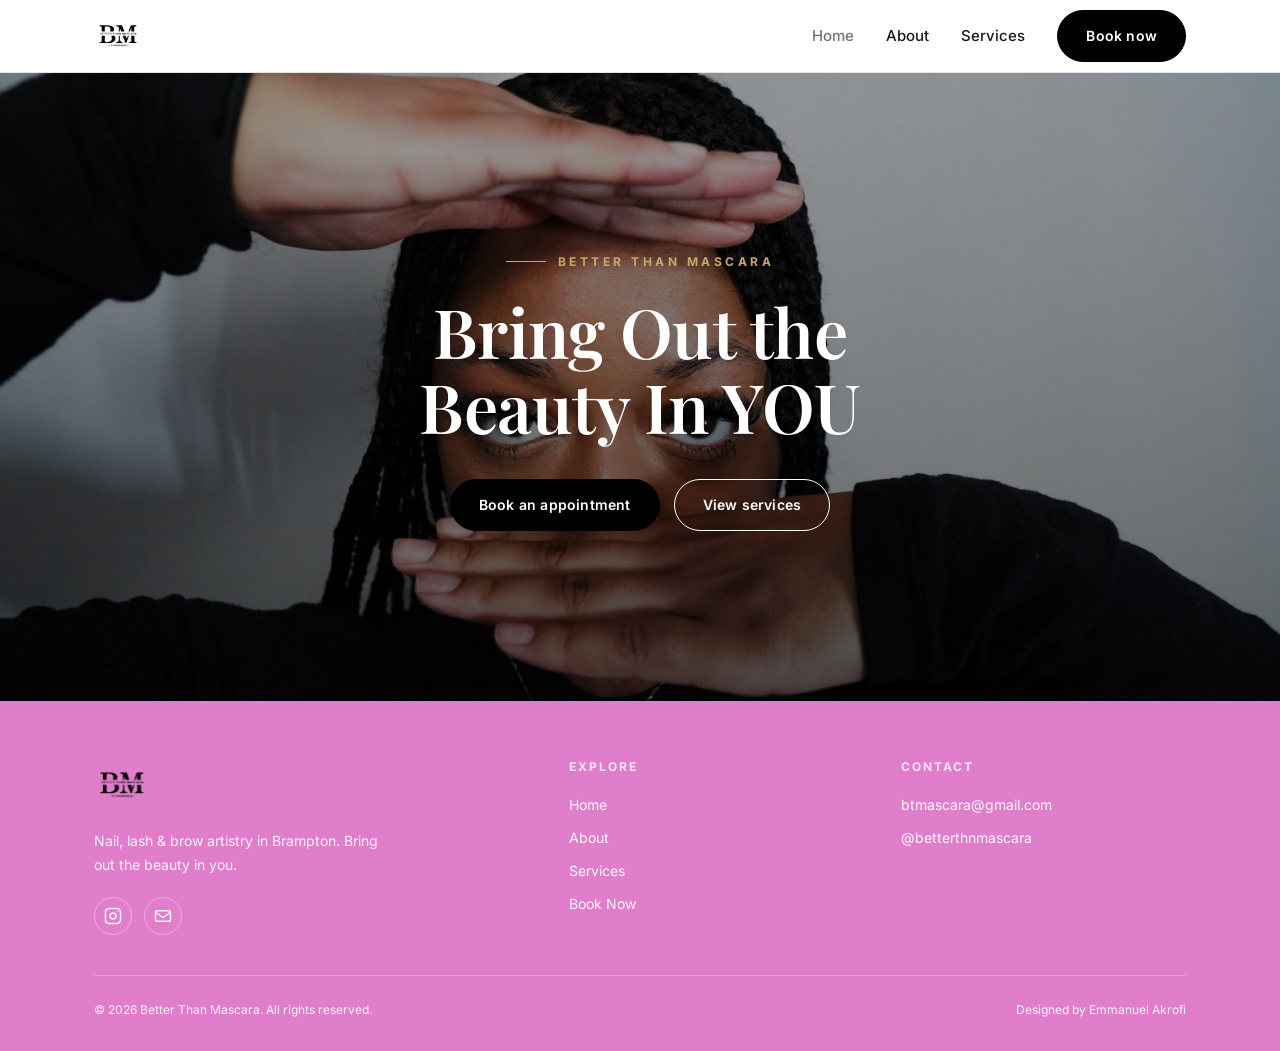
==== index.html @ 91dcf65e "Initial commit: Better Than Mascara website Static site for a Brampton nail & lash tech — home, abou" ====
<!DOCTYPE html>
<html lang="en">
<head>
  <meta charset="UTF-8" />
  <meta name="viewport" content="width=device-width, initial-scale=1.0" />
  <title>Better Than Mascara | Nail & Lash Tech in Brampton</title>
  <meta name="description" content="Better Than Mascara — Nail and lash services in Brampton. Book your appointment today." />
  <link rel="icon" type="image/png" href="images/logo.png" />
  <link rel="preconnect" href="https://fonts.googleapis.com" />
  <link rel="preconnect" href="https://fonts.gstatic.com" crossorigin />
  <link href="https://fonts.googleapis.com/css2?family=Playfair+Display:wght@500;600;700&family=Inter:wght@400;500;600;700&display=swap" rel="stylesheet" />
  <link rel="stylesheet" href="css/styles.css" />
</head>
<body>
  <header class="navbar">
    <div class="container">
      <a href="index.html" class="logo"><img src="images/logo.png" alt="Better Than Mascara" /></a>
      <nav class="nav-links">
        <a href="index.html">Home</a>
        <a href="about.html">About</a>
        <a href="services.html">Services</a>
        <a href="book.html" class="btn btn-primary">Book now</a>
      </nav>
      <button class="mobile-menu-btn" aria-label="Toggle menu">
        <span></span>
        <span></span>
        <span></span>
      </button>
    </div>
  </header>

  <main>
    <section class="hero">
      <div class="hero-content">
        <span class="hero-label">Better Than Mascara</span>
        <h1 class="hero-title">Bring Out the Beauty In YOU</h1>
        <div class="hero-actions">
          <a href="book.html" class="btn btn-primary">Book an appointment</a>
          <a href="services.html" class="btn btn-outline">View services</a>
        </div>
      </div>
    </section>

  </main>

  <footer class="footer">
    <div class="container">
      <div class="footer-grid">
        <div class="footer-brand">
          <img src="images/logo.png" alt="Better Than Mascara" class="footer-logo-img" />
          <p class="footer-tagline">Nail, lash &amp; brow artistry in Brampton. Bring out the beauty in you.</p>
          <div class="footer-socials">
            <a href="https://www.instagram.com/betterthnmascara/" target="_blank" rel="noopener" aria-label="Instagram">
              <svg viewBox="0 0 24 24" xmlns="http://www.w3.org/2000/svg">
                <rect x="2" y="2" width="20" height="20" rx="5" stroke-width="2"/>
                <circle cx="12" cy="12" r="4" stroke-width="2"/>
                <circle cx="18" cy="6" r="1" fill="currentColor" stroke="none"/>
              </svg>
            </a>
            <a href="mailto:btmascara@gmail.com" aria-label="Email">
              <svg viewBox="0 0 24 24" xmlns="http://www.w3.org/2000/svg">
                <rect x="2" y="5" width="20" height="14" rx="2" stroke-width="2"/>
                <path d="M2 7l10 7 10-7" stroke-width="2" fill="none"/>
              </svg>
            </a>
          </div>
        </div>

        <div class="footer-col">
          <h4>Explore</h4>
          <a href="index.html">Home</a>
          <a href="about.html">About</a>
          <a href="services.html">Services</a>
          <a href="book.html">Book Now</a>
        </div>

        <div class="footer-col">
          <h4>Contact</h4>
          <a href="mailto:btmascara@gmail.com">btmascara@gmail.com</a>
          <a href="https://www.instagram.com/betterthnmascara/" target="_blank" rel="noopener">@betterthnmascara</a>
        </div>
      </div>

      <div class="footer-bottom">
        <p>&copy; 2026 Better Than Mascara. All rights reserved.</p>
        <p>Designed by Emmanuel Akrofi</p>
      </div>
    </div>
  </footer>

  <script src="js/main.js"></script>
</body>
</html>
---- css/styles.css ----
/* ========================================
   Better Than Mascara — Global Styles
   ======================================== */

:root {
  /* Brand colors extracted from design screenshots */
  --pink: #e07ecb;
  --pink-dark: #d166b5;
  --black: #000000;
  --white: #ffffff;
  --off-white: #f7f7f7;
  --cream: #faf9f7;
  --gold: #c9a66b;
  --gold-dark: #b08d55;
  --dark-green: #2f3f39;
  --dark-green-hover: #26332e;
  --text: #1a1a1a;
  --text-light: #555555;
  --text-muted: #888888;
  --border: #e5e5e5;
  --radius: 10px;
  --radius-lg: 16px;
  --shadow-sm: 0 2px 6px rgba(0, 0, 0, 0.05);
  --shadow-md: 0 8px 24px rgba(0, 0, 0, 0.08);
  --shadow-lg: 0 16px 40px rgba(0, 0, 0, 0.12);

  /* Typography */
  --font-heading: 'Playfair Display', Georgia, 'Times New Roman', serif;
  --font-body: 'Inter', -apple-system, BlinkMacSystemFont, 'Segoe UI', Roboto, Helvetica, Arial, sans-serif;
}

* {
  margin: 0;
  padding: 0;
  box-sizing: border-box;
}

html {
  scroll-behavior: smooth;
}

body {
  font-family: var(--font-body);
  font-size: 16px;
  color: var(--text);
  background: var(--white);
  line-height: 1.65;
  -webkit-font-smoothing: antialiased;
}

img {
  max-width: 100%;
  display: block;
}

a {
  color: inherit;
  text-decoration: none;
}

ul {
  list-style: none;
}

/* Container */
.container {
  width: 100%;
  max-width: 1140px;
  margin: 0 auto;
  padding: 0 24px;
}

/* Navigation */
.navbar {
  position: sticky;
  top: 0;
  z-index: 100;
  background: var(--white);
  border-bottom: 1px solid var(--border);
  transition: box-shadow 0.3s ease;
}

.navbar.scrolled {
  box-shadow: 0 2px 12px rgba(0, 0, 0, 0.08);
}

.navbar .container {
  display: flex;
  align-items: center;
  justify-content: space-between;
  height: 72px;
}

.logo {
  font-size: 14px;
  font-weight: 800;
  letter-spacing: 0.5px;
  text-transform: uppercase;
}

.logo img {
  height: 48px;
  width: auto;
}

.nav-links {
  display: flex;
  align-items: center;
  gap: 32px;
  font-size: 15px;
  font-weight: 500;
}

.nav-links a {
  transition: opacity 0.2s ease;
}

.nav-links a:hover,
.nav-links a.active {
  opacity: 0.6;
}

.btn {
  display: inline-flex;
  align-items: center;
  justify-content: center;
  padding: 13px 28px;
  border-radius: 9999px;
  font-size: 14px;
  font-weight: 600;
  letter-spacing: 0.2px;
  border: 1px solid transparent;
  cursor: pointer;
  transition: all 0.2s ease;
  white-space: nowrap;
}

.btn-primary {
  background: var(--black);
  color: var(--white);
  border-color: var(--black);
}

.btn-primary:hover {
  background: #333;
  border-color: #333;
}

.btn-outline {
  background: transparent;
  color: var(--text);
  border-color: var(--text);
}

.btn-outline:hover {
  background: var(--text);
  color: var(--white);
}

.btn-outline-gold {
  background: transparent;
  color: var(--gold);
  border-color: var(--gold);
}

.btn-outline-gold:hover {
  background: var(--gold);
  color: var(--white);
}

/* Hero */
.hero {
  position: relative;
  min-height: calc(100vh - 72px - 200px);
  display: flex;
  align-items: center;
  justify-content: center;
  text-align: center;
  padding: 80px 24px;
  background: url('../images/IMG_1478.JPG') center / cover no-repeat;
  color: var(--white);
}

.hero::before {
  content: '';
  position: absolute;
  inset: 0;
  background: linear-gradient(rgba(0, 0, 0, 0.35), rgba(0, 0, 0, 0.55));
}

.hero-content {
  position: relative;
  max-width: 620px;
  animation: fade-up 0.9s ease both;
}

@keyframes fade-up {
  from {
    opacity: 0;
    transform: translateY(28px);
  }
  to {
    opacity: 1;
    transform: translateY(0);
  }
}

/* Scroll reveal */
.reveal {
  opacity: 0;
  transform: translateY(24px);
  transition: opacity 0.7s ease, transform 0.7s ease;
}

.reveal.visible {
  opacity: 1;
  transform: translateY(0);
}

@media (prefers-reduced-motion: reduce) {
  .reveal,
  .hero-content {
    animation: none;
    transition: none;
    opacity: 1;
    transform: none;
  }
}

.hero .btn-outline {
  color: var(--white);
  border-color: var(--white);
}

.hero .btn-outline:hover {
  background: var(--white);
  color: var(--text);
}

.hero-label {
  font-size: 12px;
  font-weight: 700;
  letter-spacing: 3.5px;
  text-transform: uppercase;
  color: var(--gold);
  margin-bottom: 22px;
  display: inline-flex;
  align-items: center;
  gap: 12px;
}

.hero-label::before {
  content: '';
  display: inline-block;
  width: 40px;
  height: 1px;
  background: var(--gold);
}

.hero-title {
  font-family: var(--font-heading);
  font-size: clamp(42px, 6vw, 68px);
  font-weight: 600;
  line-height: 1.1;
  letter-spacing: -0.5px;
  margin-bottom: 36px;
  text-wrap: balance;
}

.hero-actions {
  display: flex;
  gap: 14px;
  justify-content: center;
  flex-wrap: wrap;
}

/* Page header */
.page-header {
  text-align: center;
  padding: 64px 24px 40px;
}

.page-header.thank-you {
  padding: 64px 24px 48px;
}

.page-title {
  font-family: var(--font-heading);
  font-size: clamp(38px, 5vw, 56px);
  font-weight: 600;
  letter-spacing: -0.5px;
  line-height: 1.1;
}

.page-subtitle {
  font-size: 16px;
  color: var(--text-light);
  margin-top: 16px;
  max-width: 560px;
  margin-left: auto;
  margin-right: auto;
}

.section-label {
  font-size: 11px;
  font-weight: 700;
  letter-spacing: 3px;
  text-transform: uppercase;
  color: var(--gold);
  margin-bottom: 14px;
  display: block;
}

/* Section backgrounds */
.section-light {
  background: var(--off-white);
}

.section-cream {
  background: var(--cream);
}

/* Services */
.services-section {
  padding: 48px 24px 80px;
}

.service-card {
  background: var(--white);
  border-radius: var(--radius-lg);
  padding: 32px 36px;
  margin-bottom: 24px;
  box-shadow: var(--shadow-sm);
  transition: box-shadow 0.25s ease, transform 0.25s ease;
}

.service-card:hover {
  box-shadow: var(--shadow-md);
  transform: translateY(-2px);
}

.service-category {
  font-family: var(--font-heading);
  font-size: 22px;
  font-weight: 600;
  letter-spacing: 0;
  margin-bottom: 18px;
}

.service-item {
  display: flex;
  justify-content: space-between;
  align-items: center;
  padding: 15px 0;
  border-bottom: 1px solid var(--border);
}

.service-item:last-child {
  border-bottom: none;
}

.service-name {
  font-size: 15px;
  font-weight: 600;
  color: var(--text);
}

.service-meta {
  display: flex;
  align-items: center;
  gap: 18px;
  font-size: 13px;
  color: var(--text-muted);
}

.service-price {
  font-size: 15px;
  font-weight: 700;
  color: var(--text);
}

/* CTA card */
.cta-card {
  background: var(--black);
  color: var(--white);
  border-radius: var(--radius-lg);
  padding: 64px 40px;
  text-align: center;
  margin: 40px auto 0;
  max-width: 800px;
}

.cta-title {
  font-family: var(--font-heading);
  font-size: 32px;
  font-weight: 600;
  margin-bottom: 12px;
}

.cta-text {
  font-size: 15px;
  opacity: 0.85;
  max-width: 440px;
  margin: 0 auto;
}

/* Policy */
.policy-section {
  padding: 40px 24px 80px;
}

.policy-grid {
  display: grid;
  grid-template-columns: repeat(3, 1fr);
  gap: 20px;
}

.policy-card {
  background: var(--white);
  border-radius: var(--radius-lg);
  padding: 28px;
  box-shadow: var(--shadow-sm);
  transition: box-shadow 0.25s ease, transform 0.25s ease;
}

.policy-card:hover {
  box-shadow: var(--shadow-md);
  transform: translateY(-2px);
}

.policy-card h3 {
  font-size: 17px;
  font-weight: 700;
  margin-bottom: 10px;
}

.policy-card p {
  font-size: 14px;
  color: var(--text-light);
  line-height: 1.7;
}

.deposit-box {
  background: var(--white);
  border-radius: var(--radius-lg);
  padding: 48px 32px;
  text-align: center;
  margin-top: 32px;
}

.deposit-box h2 {
  font-family: var(--font-heading);
  font-size: 32px;
  font-weight: 600;
  margin-bottom: 16px;
}

.deposit-box p {
  font-size: 15px;
  color: var(--text-light);
  max-width: 680px;
  margin: 0 auto;
}

/* Consent forms accordion */
.consent-section {
  padding: 40px 24px 80px;
  background: var(--white);
}

.consent-section .section-label {
  text-align: center;
}

.consent-section h2 {
  font-family: var(--font-heading);
  font-size: clamp(32px, 4.5vw, 44px);
  font-weight: 600;
  text-align: center;
  margin-bottom: 32px;
}

.accordion {
  max-width: 640px;
  margin: 0 auto;
}

.accordion-item {
  background: var(--pink);
  color: var(--white);
  border-radius: var(--radius);
  margin-bottom: 10px;
  overflow: hidden;
}

.accordion-header {
  width: 100%;
  display: flex;
  justify-content: space-between;
  align-items: center;
  padding: 16px 22px;
  background: transparent;
  border: none;
  color: var(--white);
  font-size: 15px;
  font-weight: 600;
  text-align: left;
  cursor: pointer;
  transition: background 0.25s ease;
}

.accordion-header:hover {
  background: var(--pink-dark);
}

.accordion-icon {
  font-size: 20px;
  font-weight: 300;
  transition: transform 0.35s cubic-bezier(0.4, 0, 0.2, 1);
}

.accordion-item.open .accordion-icon {
  transform: rotate(135deg);
}

.accordion-body {
  display: grid;
  grid-template-rows: 0fr;
  transition: grid-template-rows 0.45s cubic-bezier(0.4, 0, 0.2, 1);
}

.accordion-item.open .accordion-body {
  grid-template-rows: 1fr;
}

.accordion-content {
  overflow: hidden;
  min-height: 0;
  opacity: 0;
  transform: translateY(-8px);
  transition: opacity 0.35s ease 0.1s, transform 0.35s ease 0.1s;
}

.accordion-item.open .accordion-content {
  opacity: 1;
  transform: translateY(0);
}

.accordion-content {
  padding: 0 22px 18px;
  font-size: 14px;
  line-height: 1.7;
  opacity: 0.9;
}

.accordion-content p + p,
.accordion-content p + .consent-list {
  margin-top: 12px;
}

.consent-list {
  list-style: none;
}

.consent-item {
  border-bottom: 1px solid rgba(255, 255, 255, 0.2);
}

.consent-item:last-child {
  border-bottom: none;
}

.consent-item-toggle {
  width: 100%;
  display: flex;
  justify-content: space-between;
  align-items: center;
  gap: 12px;
  padding: 12px 0;
  background: transparent;
  border: none;
  color: var(--white);
  font-family: inherit;
  font-size: 14px;
  text-align: left;
  cursor: pointer;
}

.consent-item-icon {
  font-size: 18px;
  font-weight: 300;
  flex-shrink: 0;
  transition: transform 0.3s cubic-bezier(0.4, 0, 0.2, 1);
}

.consent-item.open .consent-item-icon {
  transform: rotate(135deg);
}

.consent-item-detail {
  display: grid;
  grid-template-rows: 0fr;
  transition: grid-template-rows 0.35s cubic-bezier(0.4, 0, 0.2, 1);
}

.consent-item.open .consent-item-detail {
  grid-template-rows: 1fr;
}

.consent-item-inner {
  overflow: hidden;
  min-height: 0;
  opacity: 0;
  transition: opacity 0.3s ease 0.08s;
}

.consent-item.open .consent-item-inner {
  opacity: 1;
}

.consent-item-inner p {
  padding: 0 0 12px;
  font-size: 13px;
  line-height: 1.7;
  opacity: 0.9;
}

/* Booking form */
.booking-section {
  padding: 48px 24px 80px;
  background: var(--off-white);
}

.booking-form {
  max-width: 640px;
  margin: 0 auto;
  background: var(--white);
  border-radius: var(--radius-lg);
  padding: 44px 40px;
  box-shadow: var(--shadow-md);
}

.booking-form-header {
  text-align: center;
  margin-bottom: 32px;
}

.booking-form-header h2 {
  font-family: var(--font-heading);
  font-size: 30px;
  font-weight: 600;
  margin-bottom: 8px;
}

.booking-form-header p {
  font-size: 14px;
  color: var(--text-light);
}

.form-group {
  margin-bottom: 18px;
}

.form-group label {
  display: block;
  font-size: 13px;
  font-weight: 600;
  color: var(--text-light);
  margin-bottom: 8px;
}

.form-group input,
.form-group select,
.form-group textarea {
  width: 100%;
  padding: 14px 16px;
  border: 1px solid var(--border);
  border-radius: var(--radius);
  background: var(--white);
  font-family: var(--font-body);
  font-size: 15px;
  color: var(--text);
  transition: border-color 0.2s ease, box-shadow 0.2s ease;
}

.form-group input:focus,
.form-group select:focus,
.form-group textarea:focus {
  outline: none;
  border-color: var(--black);
  box-shadow: 0 0 0 3px rgba(0, 0, 0, 0.06);
}

.form-group input::placeholder,
.form-group textarea::placeholder {
  color: var(--text-muted);
}

.form-row {
  display: grid;
  grid-template-columns: 1fr 1fr;
  gap: 18px;
}

.checkbox-group {
  display: flex;
  align-items: flex-start;
  gap: 10px;
  font-size: 13px;
  color: var(--text-light);
}

.checkbox-group input {
  margin-top: 3px;
  width: 16px;
  height: 16px;
  accent-color: var(--pink);
  flex-shrink: 0;
}

.booking-form .btn-primary {
  width: 100%;
  padding: 16px;
  font-size: 15px;
  background: var(--pink);
  border-color: var(--pink);
}

.booking-form .btn-primary:hover {
  background: var(--pink-dark);
  border-color: var(--pink-dark);
}

/* About */
.about-hero {
  padding: 80px 24px;
}

.about-hero-grid {
  display: grid;
  grid-template-columns: 1fr 1.1fr;
  gap: 64px;
  align-items: center;
}

.about-hero-img img {
  width: 100%;
  aspect-ratio: 4 / 5;
  object-fit: cover;
  border-radius: var(--radius-lg);
  box-shadow: var(--shadow-lg);
}

.about-hero-text h1 {
  font-family: var(--font-heading);
  font-size: clamp(34px, 4.5vw, 52px);
  font-weight: 600;
  line-height: 1.15;
  letter-spacing: -0.5px;
  margin-bottom: 24px;
}

.about-hero-text p {
  font-size: 16px;
  color: var(--text-light);
  line-height: 1.8;
  margin-bottom: 16px;
}

.about-hero-actions {
  display: flex;
  gap: 14px;
  flex-wrap: wrap;
  margin-top: 28px;
}

.about-values {
  padding: 64px 24px;
}

.values-grid {
  display: grid;
  grid-template-columns: repeat(3, 1fr);
  gap: 24px;
  margin-top: 32px;
}

.value-card {
  background: var(--white);
  border-radius: var(--radius-lg);
  padding: 32px;
  box-shadow: var(--shadow-sm);
  transition: box-shadow 0.25s ease, transform 0.25s ease;
}

.value-card:hover {
  box-shadow: var(--shadow-md);
  transform: translateY(-2px);
}

.value-card h3 {
  font-family: var(--font-heading);
  font-size: 22px;
  font-weight: 600;
  margin-bottom: 10px;
}

.value-card p {
  font-size: 14px;
  color: var(--text-light);
  line-height: 1.7;
}

.about-section {
  padding: 64px 24px 80px;
}

.about-gallery-header {
  text-align: center;
  margin-bottom: 40px;
}

.about-gallery-header h2 {
  font-family: var(--font-heading);
  font-size: clamp(30px, 4vw, 42px);
  font-weight: 600;
}

.gallery {
  display: grid;
  grid-template-columns: repeat(4, 1fr);
  gap: 20px;
}

.gallery-item {
  aspect-ratio: 3 / 4;
  background: var(--off-white);
  border-radius: var(--radius-lg);
  overflow: hidden;
}

.gallery-item img {
  width: 100%;
  height: 100%;
  object-fit: cover;
  transition: transform 0.3s ease;
}

.gallery-item:hover img {
  transform: scale(1.03);
}

/* Footer */
.footer {
  background: var(--pink);
  color: var(--white);
  padding: 56px 24px 32px;
}

.footer-grid {
  display: grid;
  grid-template-columns: 1.5fr 1fr 1fr;
  gap: 48px;
  padding-bottom: 40px;
  border-bottom: 1px solid rgba(255, 255, 255, 0.25);
}

.footer-logo-img {
  height: 56px;
  width: auto;
  mix-blend-mode: multiply;
  margin-bottom: 16px;
}

.footer-tagline {
  font-size: 14px;
  line-height: 1.7;
  opacity: 0.9;
  max-width: 300px;
  margin-bottom: 20px;
}

.footer-col h4 {
  font-size: 12px;
  font-weight: 700;
  letter-spacing: 2px;
  text-transform: uppercase;
  margin-bottom: 16px;
  opacity: 0.8;
}

.footer-col a,
.footer-col span {
  display: block;
  font-size: 14px;
  margin-bottom: 10px;
  opacity: 0.95;
  transition: opacity 0.2s ease;
}

.footer-col a:hover {
  opacity: 0.7;
}

.footer-socials {
  display: flex;
  gap: 12px;
}

.footer-socials a {
  display: inline-flex;
  align-items: center;
  justify-content: center;
  width: 38px;
  height: 38px;
  border: 1px solid rgba(255, 255, 255, 0.4);
  border-radius: 50%;
  opacity: 0.9;
  transition: all 0.2s ease;
}

.footer-socials a:hover {
  opacity: 1;
  background: rgba(255, 255, 255, 0.15);
}

.footer-socials svg {
  width: 18px;
  height: 18px;
  stroke: var(--white);
  fill: none;
}

.footer-bottom {
  display: flex;
  justify-content: space-between;
  align-items: center;
  padding-top: 24px;
  font-size: 12px;
  opacity: 0.9;
}

/* Mobile menu */
.mobile-menu-btn {
  display: none;
  background: none;
  border: none;
  cursor: pointer;
}

.mobile-menu-btn span {
  display: block;
  width: 22px;
  height: 2px;
  background: var(--text);
  margin: 5px 0;
  transition: all 0.3s ease;
}

/* Responsive */
@media (max-width: 900px) {
  .policy-grid,
  .values-grid {
    grid-template-columns: 1fr 1fr;
  }

  .about-hero-grid {
    grid-template-columns: 1fr;
    gap: 40px;
  }

  .about-hero-img img {
    max-width: 420px;
    margin: 0 auto;
  }

  .gallery {
    grid-template-columns: repeat(2, 1fr);
  }
}

@media (max-width: 700px) {
  .nav-links {
    position: fixed;
    top: 72px;
    right: 0;
    width: 100%;
    height: calc(100vh - 72px);
    background: var(--white);
    flex-direction: column;
    align-items: center;
    justify-content: center;
    gap: 32px;
    transform: translateX(100%);
    transition: transform 0.3s ease;
  }

  .nav-links.open {
    transform: translateX(0);
  }

  .mobile-menu-btn {
    display: block;
  }

  .policy-grid,
  .values-grid {
    grid-template-columns: 1fr;
  }

  .form-row {
    grid-template-columns: 1fr;
  }

  .booking-form {
    padding: 32px 24px;
  }

  .service-item {
    flex-direction: column;
    align-items: flex-start;
    gap: 6px;
  }

  .hero {
    min-height: auto;
    padding: 100px 24px;
  }

  .footer-grid {
    grid-template-columns: 1fr;
    gap: 32px;
    text-align: center;
  }

  .footer-logo-img,
  .footer-socials {
    margin-left: auto;
    margin-right: auto;
  }

  .footer-tagline {
    margin-left: auto;
    margin-right: auto;
  }

  .footer-socials {
    justify-content: center;
  }

  .footer-bottom {
    flex-direction: column;
    gap: 16px;
    text-align: center;
  }
}
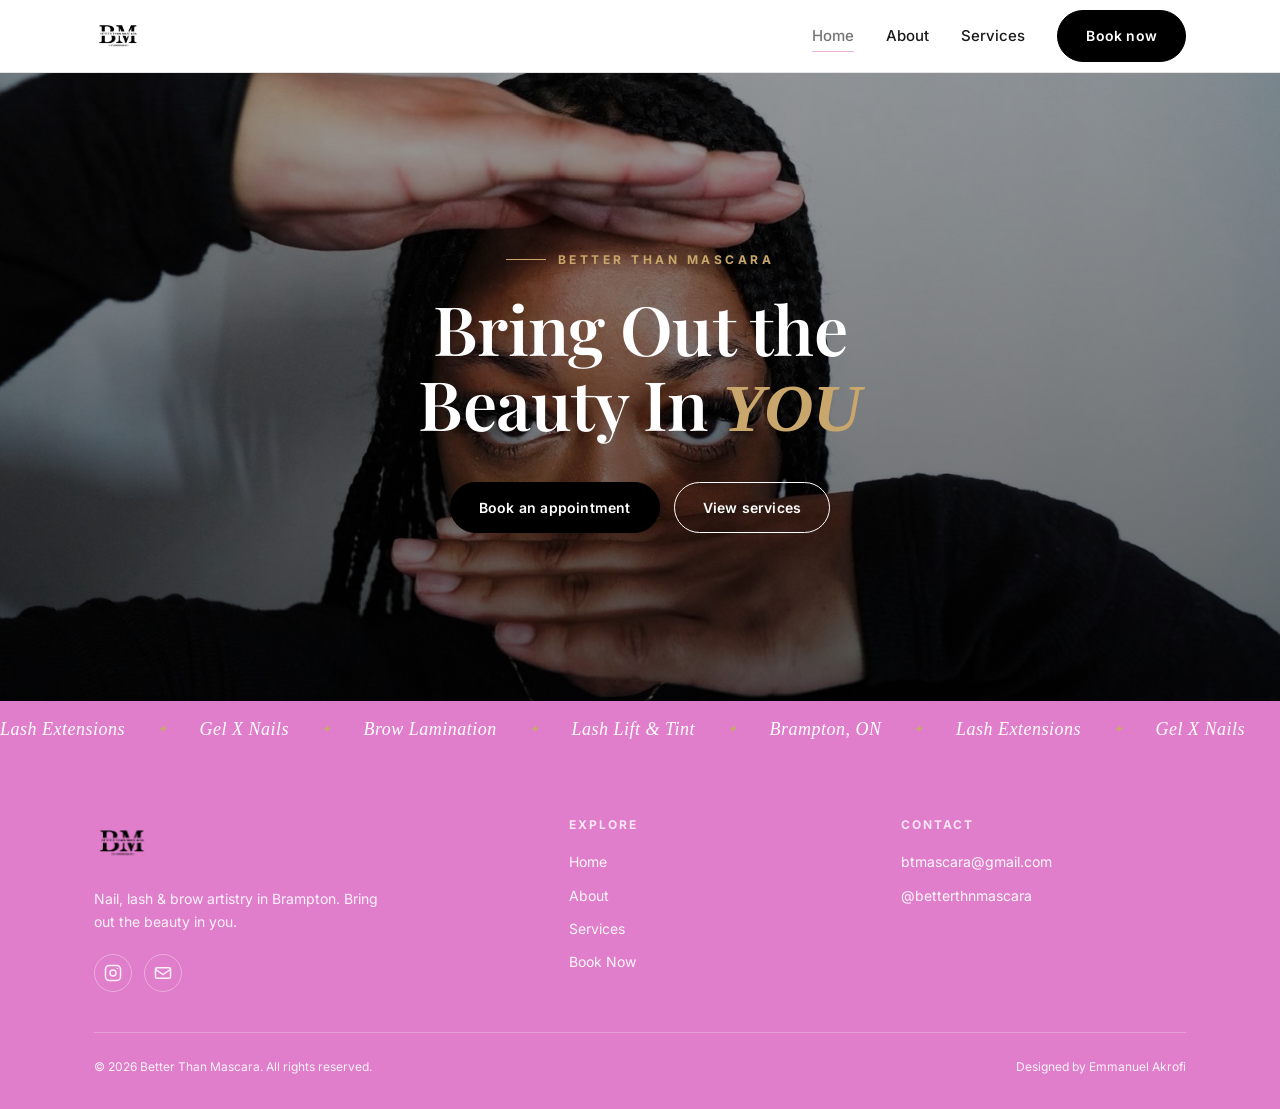
==== commit 93fd2436: "Add marquee strip, nav underline, back-to-top, and hero accent - Scrolling pink services marquee on " ====
--- a/index.html
+++ b/index.html
@@ -33,13 +33,28 @@
     <section class="hero">
       <div class="hero-content">
         <span class="hero-label">Better Than Mascara</span>
-        <h1 class="hero-title">Bring Out the Beauty In YOU</h1>
+        <h1 class="hero-title">Bring Out the Beauty In <em>YOU</em></h1>
         <div class="hero-actions">
           <a href="book.html" class="btn btn-primary">Book an appointment</a>
           <a href="services.html" class="btn btn-outline">View services</a>
         </div>
       </div>
     </section>
+
+    <div class="marquee" aria-hidden="true">
+      <div class="marquee-track">
+        <span>Lash Extensions</span><span class="marquee-dot">✦</span>
+        <span>Gel X Nails</span><span class="marquee-dot">✦</span>
+        <span>Brow Lamination</span><span class="marquee-dot">✦</span>
+        <span>Lash Lift &amp; Tint</span><span class="marquee-dot">✦</span>
+        <span>Brampton, ON</span><span class="marquee-dot">✦</span>
+        <span>Lash Extensions</span><span class="marquee-dot">✦</span>
+        <span>Gel X Nails</span><span class="marquee-dot">✦</span>
+        <span>Brow Lamination</span><span class="marquee-dot">✦</span>
+        <span>Lash Lift &amp; Tint</span><span class="marquee-dot">✦</span>
+        <span>Brampton, ON</span><span class="marquee-dot">✦</span>
+      </div>
+    </div>
 
   </main>
 
--- a/css/styles.css
+++ b/css/styles.css
@@ -227,6 +227,103 @@
   }
 }
 
+/* Hero accent word */
+.hero-title em {
+  font-style: italic;
+  color: var(--gold);
+}
+
+/* Nav link underline animation */
+.nav-links a:not(.btn) {
+  position: relative;
+}
+
+.nav-links a:not(.btn)::after {
+  content: '';
+  position: absolute;
+  left: 0;
+  bottom: -4px;
+  width: 100%;
+  height: 1.5px;
+  background: var(--pink);
+  transform: scaleX(0);
+  transform-origin: left;
+  transition: transform 0.25s ease;
+}
+
+.nav-links a:not(.btn):hover::after,
+.nav-links a.active:not(.btn)::after {
+  transform: scaleX(1);
+}
+
+/* Marquee strip */
+.marquee {
+  background: var(--pink);
+  color: var(--white);
+  overflow: hidden;
+  padding: 14px 0;
+}
+
+.marquee-track {
+  display: flex;
+  align-items: center;
+  gap: 32px;
+  width: max-content;
+  animation: marquee 24s linear infinite;
+  font-family: var(--font-heading);
+  font-size: 18px;
+  font-style: italic;
+  letter-spacing: 0.5px;
+}
+
+.marquee-dot {
+  color: var(--gold);
+  font-size: 12px;
+}
+
+@keyframes marquee {
+  to {
+    transform: translateX(-50%);
+  }
+}
+
+/* Back to top */
+.back-to-top {
+  position: fixed;
+  bottom: 24px;
+  right: 24px;
+  z-index: 150;
+  width: 44px;
+  height: 44px;
+  border-radius: 50%;
+  border: none;
+  background: var(--pink);
+  color: var(--white);
+  font-size: 20px;
+  cursor: pointer;
+  box-shadow: var(--shadow-md);
+  opacity: 0;
+  transform: translateY(12px);
+  pointer-events: none;
+  transition: opacity 0.3s ease, transform 0.3s ease, background 0.2s ease;
+}
+
+.back-to-top.show {
+  opacity: 1;
+  transform: translateY(0);
+  pointer-events: auto;
+}
+
+.back-to-top:hover {
+  background: var(--pink-dark);
+}
+
+@media (prefers-reduced-motion: reduce) {
+  .marquee-track {
+    animation: none;
+  }
+}
+
 .hero .btn-outline {
   color: var(--white);
   border-color: var(--white);
@@ -691,6 +788,14 @@
   box-shadow: 0 0 0 3px rgba(0, 0, 0, 0.06);
 }
 
+/* Fix date input rendering on iOS/Android */
+.form-group input[type="date"] {
+  -webkit-appearance: none;
+  appearance: none;
+  min-height: 52px;
+  display: block;
+}
+
 .form-group input::placeholder,
 .form-group textarea::placeholder {
   color: var(--text-muted);
@@ -837,6 +942,59 @@
   background: var(--off-white);
   border-radius: var(--radius-lg);
   overflow: hidden;
+  cursor: zoom-in;
+}
+
+/* Lightbox */
+.lightbox {
+  position: fixed;
+  inset: 0;
+  z-index: 200;
+  background: rgba(0, 0, 0, 0.85);
+  display: flex;
+  align-items: center;
+  justify-content: center;
+  padding: 24px;
+  opacity: 0;
+  pointer-events: none;
+  transition: opacity 0.25s ease;
+}
+
+.lightbox.open {
+  opacity: 1;
+  pointer-events: auto;
+}
+
+.lightbox img {
+  max-width: 90vw;
+  max-height: 88vh;
+  border-radius: var(--radius-lg);
+  box-shadow: var(--shadow-lg);
+  transform: scale(0.96);
+  transition: transform 0.25s ease;
+}
+
+.lightbox.open img {
+  transform: scale(1);
+}
+
+.lightbox-close {
+  position: absolute;
+  top: 20px;
+  right: 24px;
+  background: none;
+  border: none;
+  color: var(--white);
+  font-size: 36px;
+  font-weight: 300;
+  line-height: 1;
+  cursor: pointer;
+  opacity: 0.8;
+  transition: opacity 0.2s ease;
+}
+
+.lightbox-close:hover {
+  opacity: 1;
 }
 
 .gallery-item img {
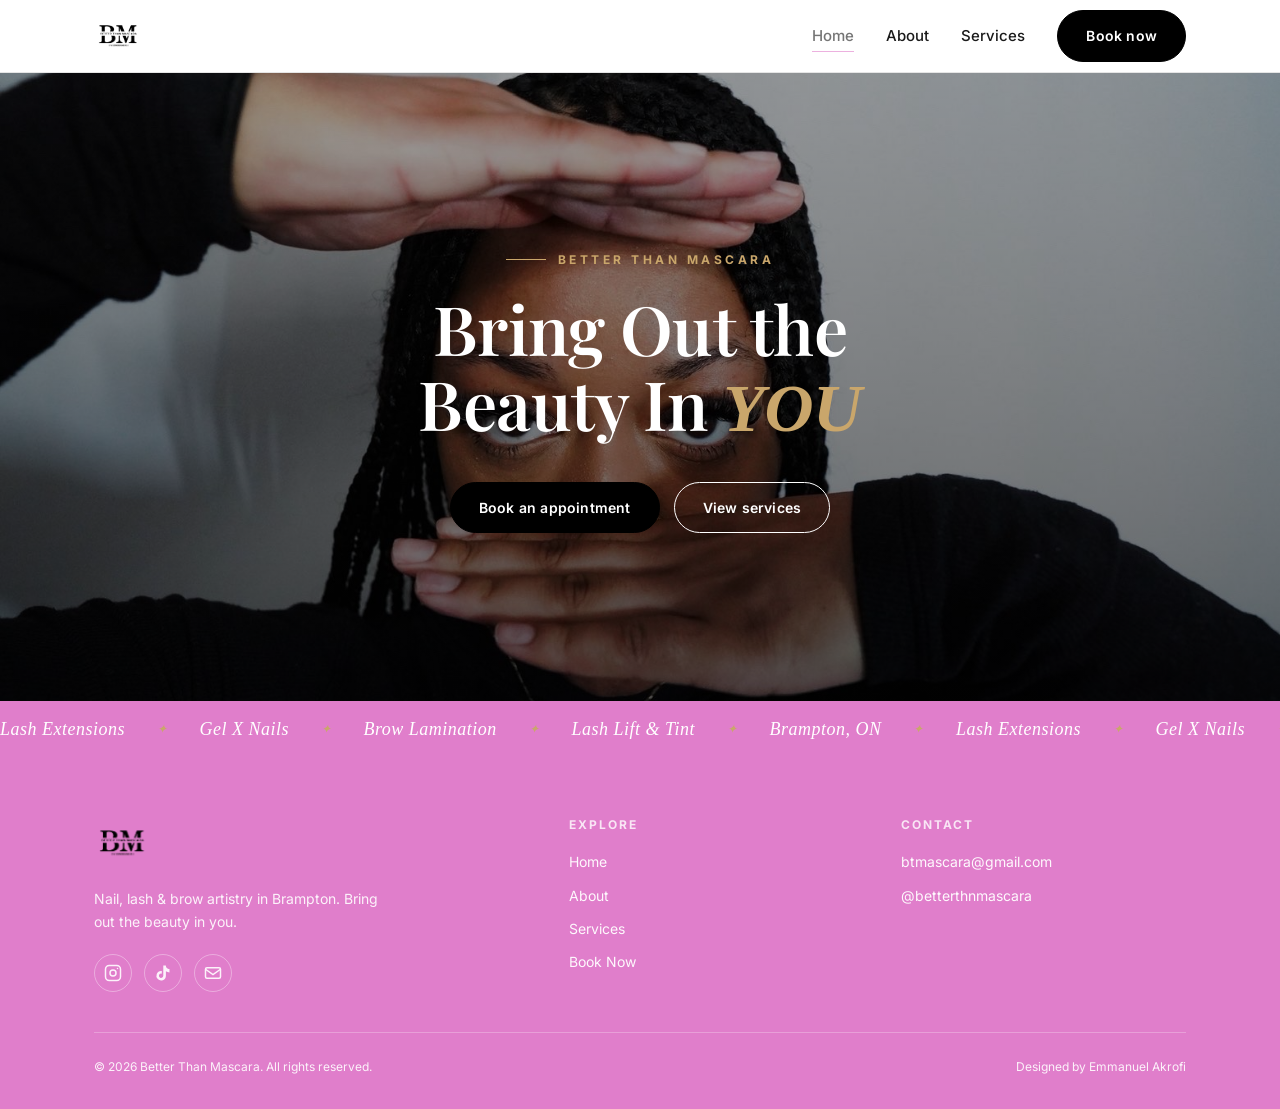
==== commit f1ae9acf: "Add TikTok to footer social links - TikTok icon linked to https://www.tiktok.com/@ezmirandah - Added" ====
--- a/index.html
+++ b/index.html
@@ -65,20 +65,25 @@
           <img src="images/logo.png" alt="Better Than Mascara" class="footer-logo-img" />
           <p class="footer-tagline">Nail, lash &amp; brow artistry in Brampton. Bring out the beauty in you.</p>
           <div class="footer-socials">
-            <a href="https://www.instagram.com/betterthnmascara/" target="_blank" rel="noopener" aria-label="Instagram">
-              <svg viewBox="0 0 24 24" xmlns="http://www.w3.org/2000/svg">
-                <rect x="2" y="2" width="20" height="20" rx="5" stroke-width="2"/>
-                <circle cx="12" cy="12" r="4" stroke-width="2"/>
-                <circle cx="18" cy="6" r="1" fill="currentColor" stroke="none"/>
-              </svg>
-            </a>
-            <a href="mailto:btmascara@gmail.com" aria-label="Email">
-              <svg viewBox="0 0 24 24" xmlns="http://www.w3.org/2000/svg">
-                <rect x="2" y="5" width="20" height="14" rx="2" stroke-width="2"/>
-                <path d="M2 7l10 7 10-7" stroke-width="2" fill="none"/>
-              </svg>
-            </a>
-          </div>
+          <a href="https://www.instagram.com/betterthnmascara/" target="_blank" rel="noopener" aria-label="Instagram">
+            <svg viewBox="0 0 24 24" xmlns="http://www.w3.org/2000/svg">
+              <rect x="2" y="2" width="20" height="20" rx="5" stroke-width="2"/>
+              <circle cx="12" cy="12" r="4" stroke-width="2"/>
+              <circle cx="18" cy="6" r="1" fill="currentColor" stroke="none"/>
+            </svg>
+          </a>
+          <a href="https://www.tiktok.com/@ezmirandah" target="_blank" rel="noopener" aria-label="TikTok">
+            <svg class="tiktok-icon" viewBox="0 0 24 24" xmlns="http://www.w3.org/2000/svg">
+              <path d="M19.59 6.69a4.83 4.83 0 0 1-3.77-4.71V2h-3.45v13.67a2.89 2.89 0 0 1-5.2 1.74 2.89 2.89 0 0 1 2.31-4.64 2.93 2.93 0 0 1 .88.13V9.4a6.84 6.84 0 0 0-1-.05A6.33 6.33 0 0 0 5 20.1a6.34 6.34 0 0 0 10.86-4.43v-6a8.16 8.16 0 0 0 4.77 1.52V6.7a5.23 5.23 0 0 1-1.04-.01z"/>
+            </svg>
+          </a>
+          <a href="mailto:btmascara@gmail.com" aria-label="Email">
+            <svg viewBox="0 0 24 24" xmlns="http://www.w3.org/2000/svg">
+              <rect x="2" y="5" width="20" height="14" rx="2" stroke-width="2"/>
+              <path d="M2 7l10 7 10-7" stroke-width="2" fill="none"/>
+            </svg>
+          </a>
+        </div>
         </div>
 
         <div class="footer-col">
--- a/css/styles.css
+++ b/css/styles.css
@@ -1089,6 +1089,11 @@
   fill: none;
 }
 
+.footer-socials .tiktok-icon {
+  stroke: none;
+  fill: currentColor;
+}
+
 .footer-bottom {
   display: flex;
   justify-content: space-between;
